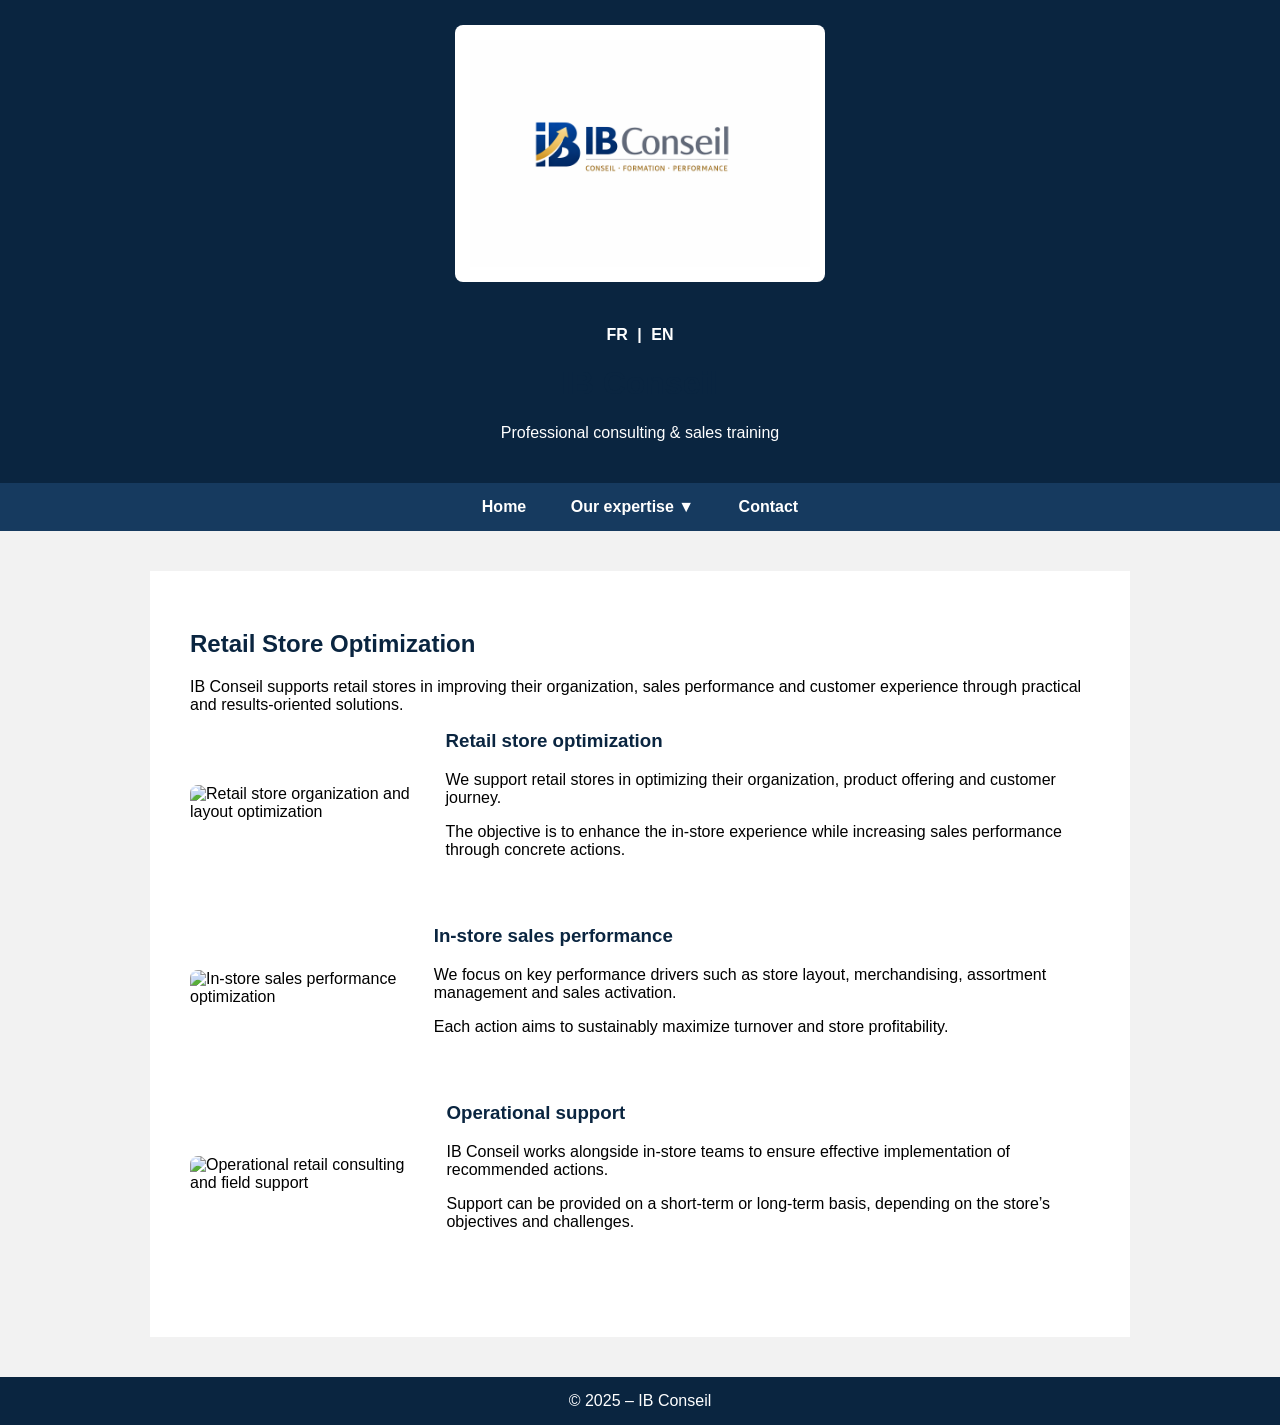
==== Conseil-magasin-en.html @ 3438a47e "Rename Conseil-magasin-en to Conseil-magasin-en.html" ====
<!DOCTYPE html>
<html lang="en">
<head>
    <meta charset="UTF-8">
<title>IB Conseil – Retail Store Optimization & Sales Performance</title>

<meta name="description" content="IB Conseil helps retail stores optimize organization, sales performance and customer experience through practical, results-driven solutions.">
    <meta name="viewport" content="width=device-width, initial-scale=1.0">

    <link rel="stylesheet" href="style.css">

    <style>
        /* CONTENT BLOCKS WITH IMAGE */
        .content-block {
            display: flex;
            gap: 30px;
            align-items: center;
            margin-bottom: 50px;
        }

        .content-block img {
            width: 280px;
            border-radius: 8px;
        }

        .content-block h3 {
            margin-top: 0;
            color: #0a2540;
        }

        /* RESPONSIVE */
        @media (max-width: 768px) {
            .content-block {
                flex-direction: column;
                text-align: center;
            }

            .content-block img {
                width: 100%;
                max-width: 350px;
            }
        }
    </style>
</head>
<link rel="alternate" hreflang="fr" href="Conseil-magasin.html">
<link rel="alternate" hreflang="en" href="Conseil-magasin-en.html">
<body>

<header>
    <img src="logo-ibconseil.png" alt="IB Conseil logo" class="logo">

   <div class="lang-switch">
    <a href="Conseil-magasin.html">FR</a> |
    <a href="Conseil-magasin-en.html">EN</a>
</div>

    <h1>IB Conseil</h1>
    <p>Professional consulting & sales training</p>
</header>

<nav>
    <ul>
        <li><a href="index-en.html">Home</a></li>

        <li>
            <a href="#">Our expertise ▼</a>
            <ul>
                <li><a href="Conseil-magasin-en.html">Retail store optimization</a></li>
                <li><a href="Formation-entreprises-en.html">Sales team training</a></li>
                <li><a href="Formation-ecoles-en.html">Schools & universities</a></li>
            </ul>
        </li>

        <li><a href="contact-en.html">Contact</a></li>
    </ul>
</nav>

<section>
    <h2>Retail Store Optimization</h2>
    <p>
        IB Conseil supports retail stores in improving their organization,
        sales performance and customer experience through practical
        and results-oriented solutions.
    </p>

    <!-- BLOCK 1 -->
    <div class="content-block">
        <img src="image-organization.jpg" alt="Retail store organization and layout optimization">
        <div>
            <h3>Retail store optimization</h3>
            <p>
                We support retail stores in optimizing their organization,
                product offering and customer journey.
            </p>
            <p>
                The objective is to enhance the in-store experience while
                increasing sales performance through concrete actions.
            </p>
        </div>
    </div>

    <!-- BLOCK 2 -->
    <div class="content-block">
        <img src="image-sales-performance.jpg" alt="In-store sales performance optimization">
        <div>
            <h3>In-store sales performance</h3>
            <p>
                We focus on key performance drivers such as store layout,
                merchandising, assortment management and sales activation.
            </p>
            <p>
                Each action aims to sustainably maximize turnover
                and store profitability.
            </p>
        </div>
    </div>

    <!-- BLOCK 3 -->
    <div class="content-block">
        <img src="image-field-support.jpg" alt="Operational retail consulting and field support">
        <div>
            <h3>Operational support</h3>
            <p>
                IB Conseil works alongside in-store teams to ensure
                effective implementation of recommended actions.
            </p>
            <p>
                Support can be provided on a short-term or long-term basis,
                depending on the store’s objectives and challenges.
            </p>
        </div>
    </div>

</section>

<footer>
    © 2025 – IB Conseil
</footer>

</body>
</html>
---- style.css ----
body {
    font-family: Arial, sans-serif;
    background-color: #f2f2f2;
    margin: 0;
}

/* HEADER */
header {
    background-color: #0a2540;
    color: white;
    padding: 25px;
    text-align: center;
}

.logo {
    max-width: 340px;
    background: white;
    padding: 15px;
    border-radius: 8px;
    margin-bottom: 25px;
}

/* MENU */
nav {
    background-color: #163a5f;
}

nav ul {
    list-style: none;
    margin: 0;
    padding: 0;
    text-align: center;
}

nav ul li {
    display: inline-block;
    position: relative;
}

nav ul li a {
    display: block;
    padding: 15px 20px;
    color: white;
    text-decoration: none;
    font-weight: bold;
}

nav ul li:hover {
    background-color: #0a2540;
}

/* SOUS-MENU */
nav ul li ul {
    display: none;
    position: absolute;
    background-color: #163a5f;
    min-width: 250px;
    z-index: 1000;
}

nav ul li:hover ul {
    display: block;
}

nav ul li ul li {
    display: block;
}

/* CONTENU */
section {
    max-width: 900px;
    margin: 40px auto;
    background: white;
    padding: 40px;
}

h1, h2 {
    color: #0a2540;
}

/* FOOTER */
footer {
    background-color: #0a2540;
    color: white;
    text-align: center;
    padding: 15px;
    margin-top: 40px;
}
input, textarea {
    width: 100%;
    padding: 10px;
    margin-top: 5px;
    border: 1px solid #ccc;
}

button {
    background-color: #0a2540;
    color: white;
    padding: 12px 25px;
    border: none;
    cursor: pointer;
}

button:hover {
    background-color: #163a5f;
}
.lang-switch {
    margin-top: 15px;
    font-weight: bold;
}

.lang-switch a {
    color: white;
    text-decoration: none;
    margin: 0 5px;
}

.lang-switch a:hover {
    text-decoration: underline;
}
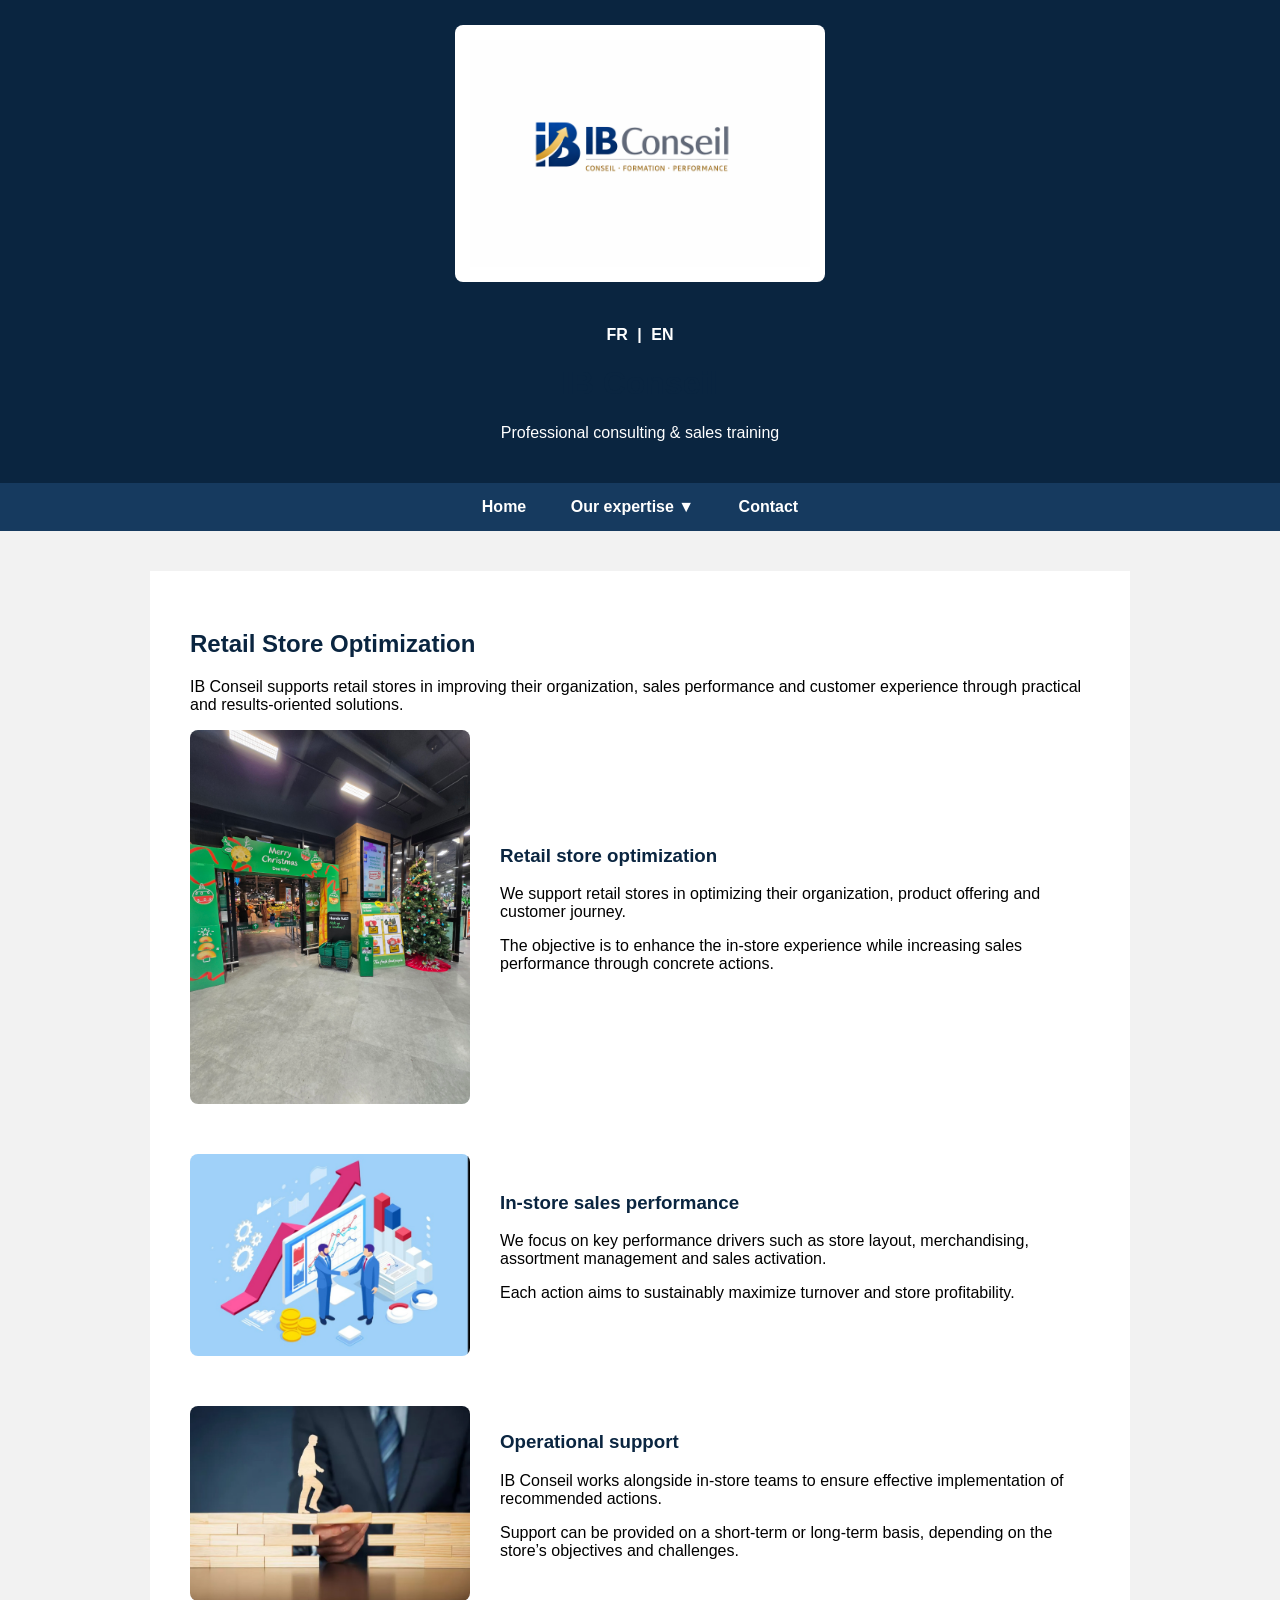
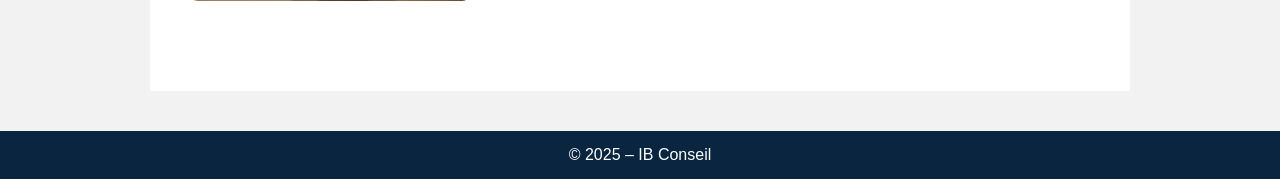
==== commit 86de0469: "Update Conseil-magasin-en.html" ====
--- a/Conseil-magasin-en.html
+++ b/Conseil-magasin-en.html
@@ -85,7 +85,7 @@
 
     <!-- BLOCK 1 -->
     <div class="content-block">
-        <img src="image-organization.jpg" alt="Retail store organization and layout optimization">
+        <img src="image-organisation-magasin.jpg" alt="Retail store organization and layout optimization">
         <div>
             <h3>Retail store optimization</h3>
             <p>
@@ -101,7 +101,7 @@
 
     <!-- BLOCK 2 -->
     <div class="content-block">
-        <img src="image-sales-performance.jpg" alt="In-store sales performance optimization">
+        <img src="image-performance-commerciale.jpg" alt="In-store sales performance optimization">
         <div>
             <h3>In-store sales performance</h3>
             <p>
@@ -117,7 +117,7 @@
 
     <!-- BLOCK 3 -->
     <div class="content-block">
-        <img src="image-field-support.jpg" alt="Operational retail consulting and field support">
+        <img src="image-accompagnement-terrain.jpg" alt="Operational retail consulting and field support">
         <div>
             <h3>Operational support</h3>
             <p>
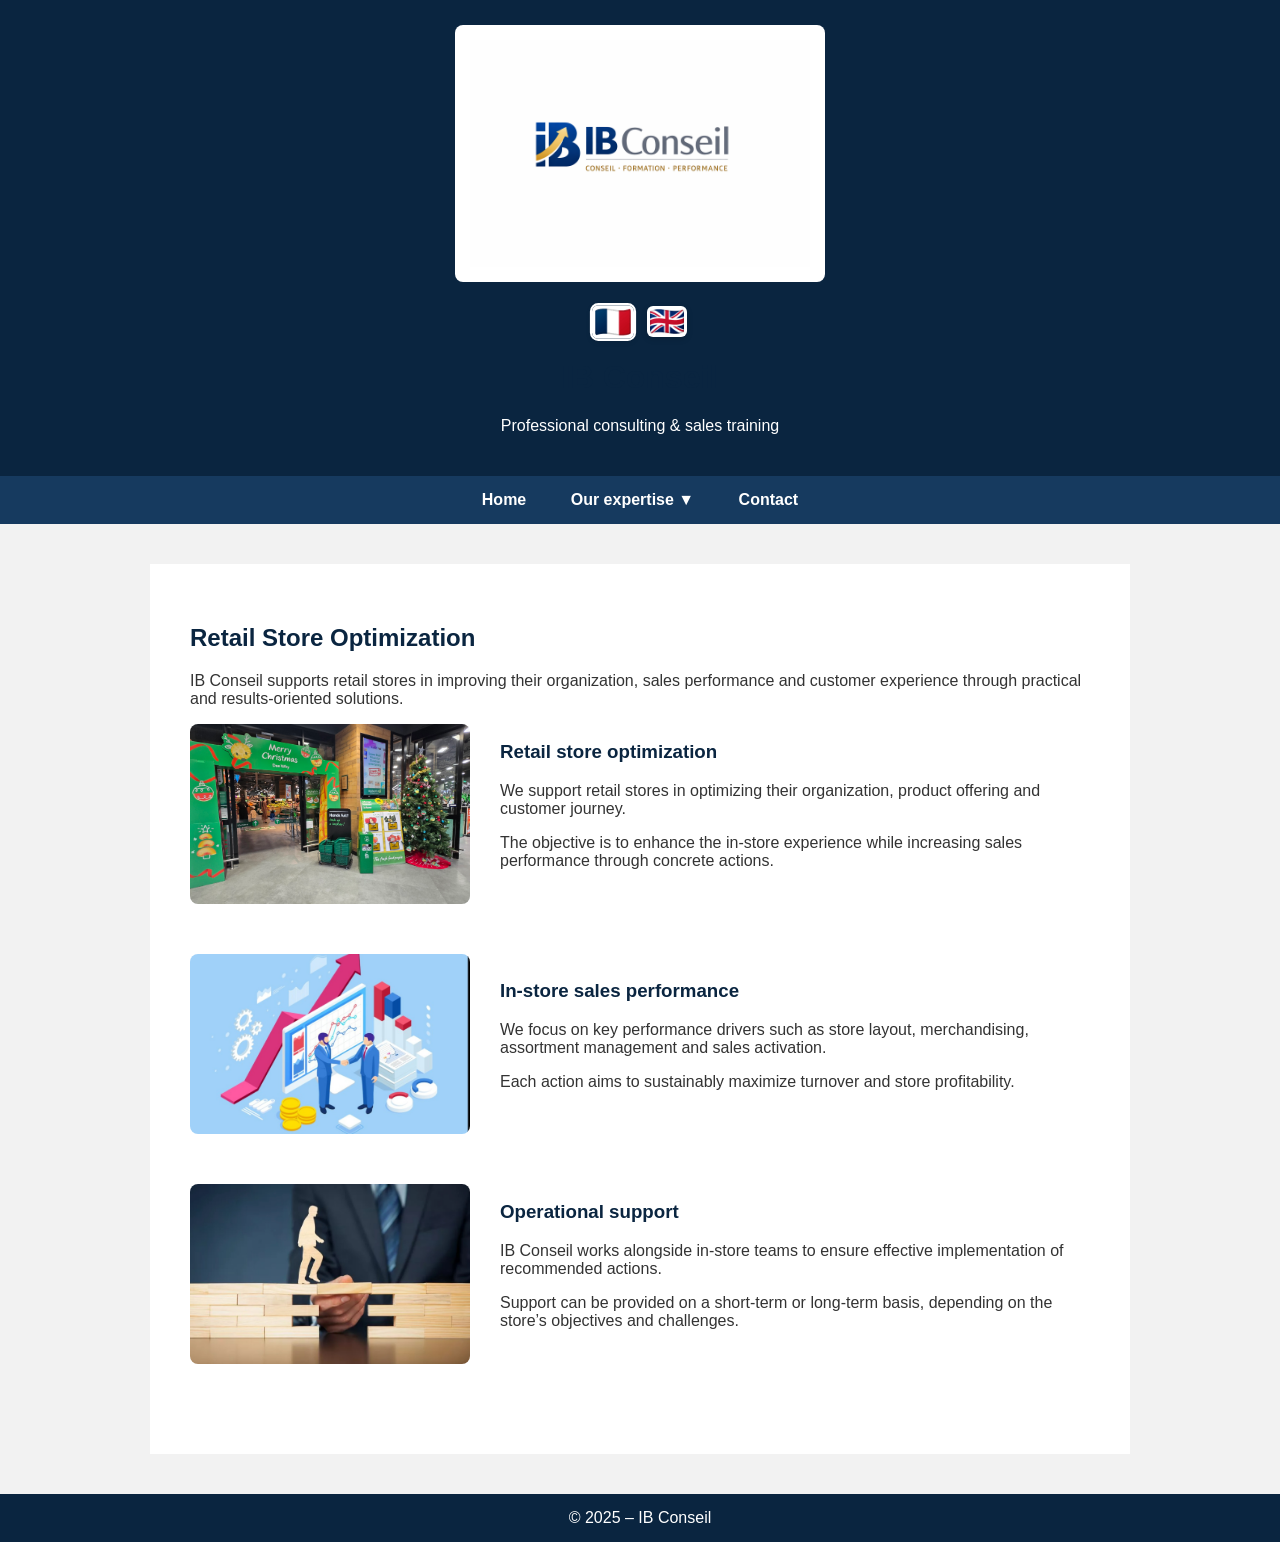
==== commit afbf259f: "Update Conseil-magasin-en.html" ====
--- a/Conseil-magasin-en.html
+++ b/Conseil-magasin-en.html
@@ -50,8 +50,12 @@
     <img src="logo-ibconseil.png" alt="IB Conseil logo" class="logo">
 
    <div class="lang-switch">
-    <a href="Conseil-magasin.html">FR</a> |
-    <a href="Conseil-magasin-en.html">EN</a>
+    <a href="index.html" class="active">
+        <img src="images/fr.png" alt="Français">
+    </a>
+    <a href="index-en.html">
+        <img src="images/en.png" alt="English">
+    </a>
 </div>
 
     <h1>IB Conseil</h1>
--- a/style.css
+++ b/style.css
@@ -1,10 +1,18 @@
+/* ===============================
+   BASE GÉNÉRALE
+   =============================== */
+
 body {
     font-family: Arial, sans-serif;
     background-color: #f2f2f2;
     margin: 0;
-}
-
-/* HEADER */
+    color: #333;
+}
+
+/* ===============================
+   HEADER
+   =============================== */
+
 header {
     background-color: #0a2540;
     color: white;
@@ -12,15 +20,56 @@
     text-align: center;
 }
 
+/* Logo */
 .logo {
     max-width: 340px;
     background: white;
     padding: 15px;
     border-radius: 8px;
-    margin-bottom: 25px;
-}
-
-/* MENU */
+    margin-bottom: 20px;
+}
+
+/* ===============================
+   SELECTEUR DE LANGUE – DRAPEAUX
+   =============================== */
+
+.lang-switch {
+    display: flex;
+    justify-content: center;
+    gap: 14px;
+    margin-bottom: 20px;
+}
+
+.lang-switch a {
+    display: inline-flex;
+    align-items: center;
+    justify-content: center;
+}
+
+.lang-switch img {
+    width: 34px;
+    height: auto;
+    padding: 3px;
+    background: white;
+    border-radius: 6px;
+    box-shadow: 0 2px 6px rgba(0,0,0,0.15);
+    transition: transform 0.2s ease, opacity 0.2s ease;
+}
+
+.lang-switch img:hover {
+    transform: scale(1.08);
+    opacity: 0.9;
+}
+
+.lang-switch a.active img {
+    outline: 2px solid white;
+    transform: scale(1.05);
+}
+
+/* ===============================
+   MENU PRINCIPAL
+   =============================== */
+
 nav {
     background-color: #163a5f;
 }
@@ -49,7 +98,10 @@
     background-color: #0a2540;
 }
 
-/* SOUS-MENU */
+/* ===============================
+   SOUS-MENU
+   =============================== */
+
 nav ul li ul {
     display: none;
     position: absolute;
@@ -66,7 +118,10 @@
     display: block;
 }
 
-/* CONTENU */
+/* ===============================
+   CONTENU PRINCIPAL
+   =============================== */
+
 section {
     max-width: 900px;
     margin: 40px auto;
@@ -74,23 +129,45 @@
     padding: 40px;
 }
 
-h1, h2 {
+h1, h2, h3 {
     color: #0a2540;
 }
 
-/* FOOTER */
-footer {
-    background-color: #0a2540;
-    color: white;
-    text-align: center;
-    padding: 15px;
-    margin-top: 40px;
-}
-input, textarea {
+/* ===============================
+   BLOCS IMAGE + TEXTE (STANDARD SITE)
+   =============================== */
+
+.content-block {
+    display: flex;
+    gap: 30px;
+    align-items: center;
+    margin-bottom: 60px;
+}
+
+.content-block img {
+    width: 280px;
+    height: 180px;
+    object-fit: cover;
+    border-radius: 8px;
+    background-color: #eaeaea;
+    flex-shrink: 0;
+}
+
+.content-block h3 {
+    margin-top: 0;
+}
+
+/* ===============================
+   FORMULAIRES
+   =============================== */
+
+input,
+textarea {
     width: 100%;
     padding: 10px;
     margin-top: 5px;
     border: 1px solid #ccc;
+    box-sizing: border-box;
 }
 
 button {
@@ -104,17 +181,49 @@
 button:hover {
     background-color: #163a5f;
 }
-.lang-switch {
-    margin-top: 15px;
-    font-weight: bold;
-}
-
-.lang-switch a {
-    color: white;
-    text-decoration: none;
-    margin: 0 5px;
-}
-
-.lang-switch a:hover {
-    text-decoration: underline;
-}
+
+/* ===============================
+   FOOTER
+   =============================== */
+
+footer {
+    background-color: #0a2540;
+    color: white;
+    text-align: center;
+    padding: 15px;
+    margin-top: 40px;
+}
+
+/* ===============================
+   RESPONSIVE MOBILE
+   =============================== */
+
+@media (max-width: 768px) {
+
+    nav ul li {
+        display: block;
+    }
+
+    nav ul li ul {
+        position: static;
+    }
+
+    .content-block {
+        flex-direction: column;
+        text-align: center;
+    }
+
+    .content-block img {
+        width: 100%;
+        max-width: 360px;
+        height: auto;
+    }
+
+    section {
+        padding: 25px;
+    }
+
+    .logo {
+        max-width: 260px;
+    }
+   }
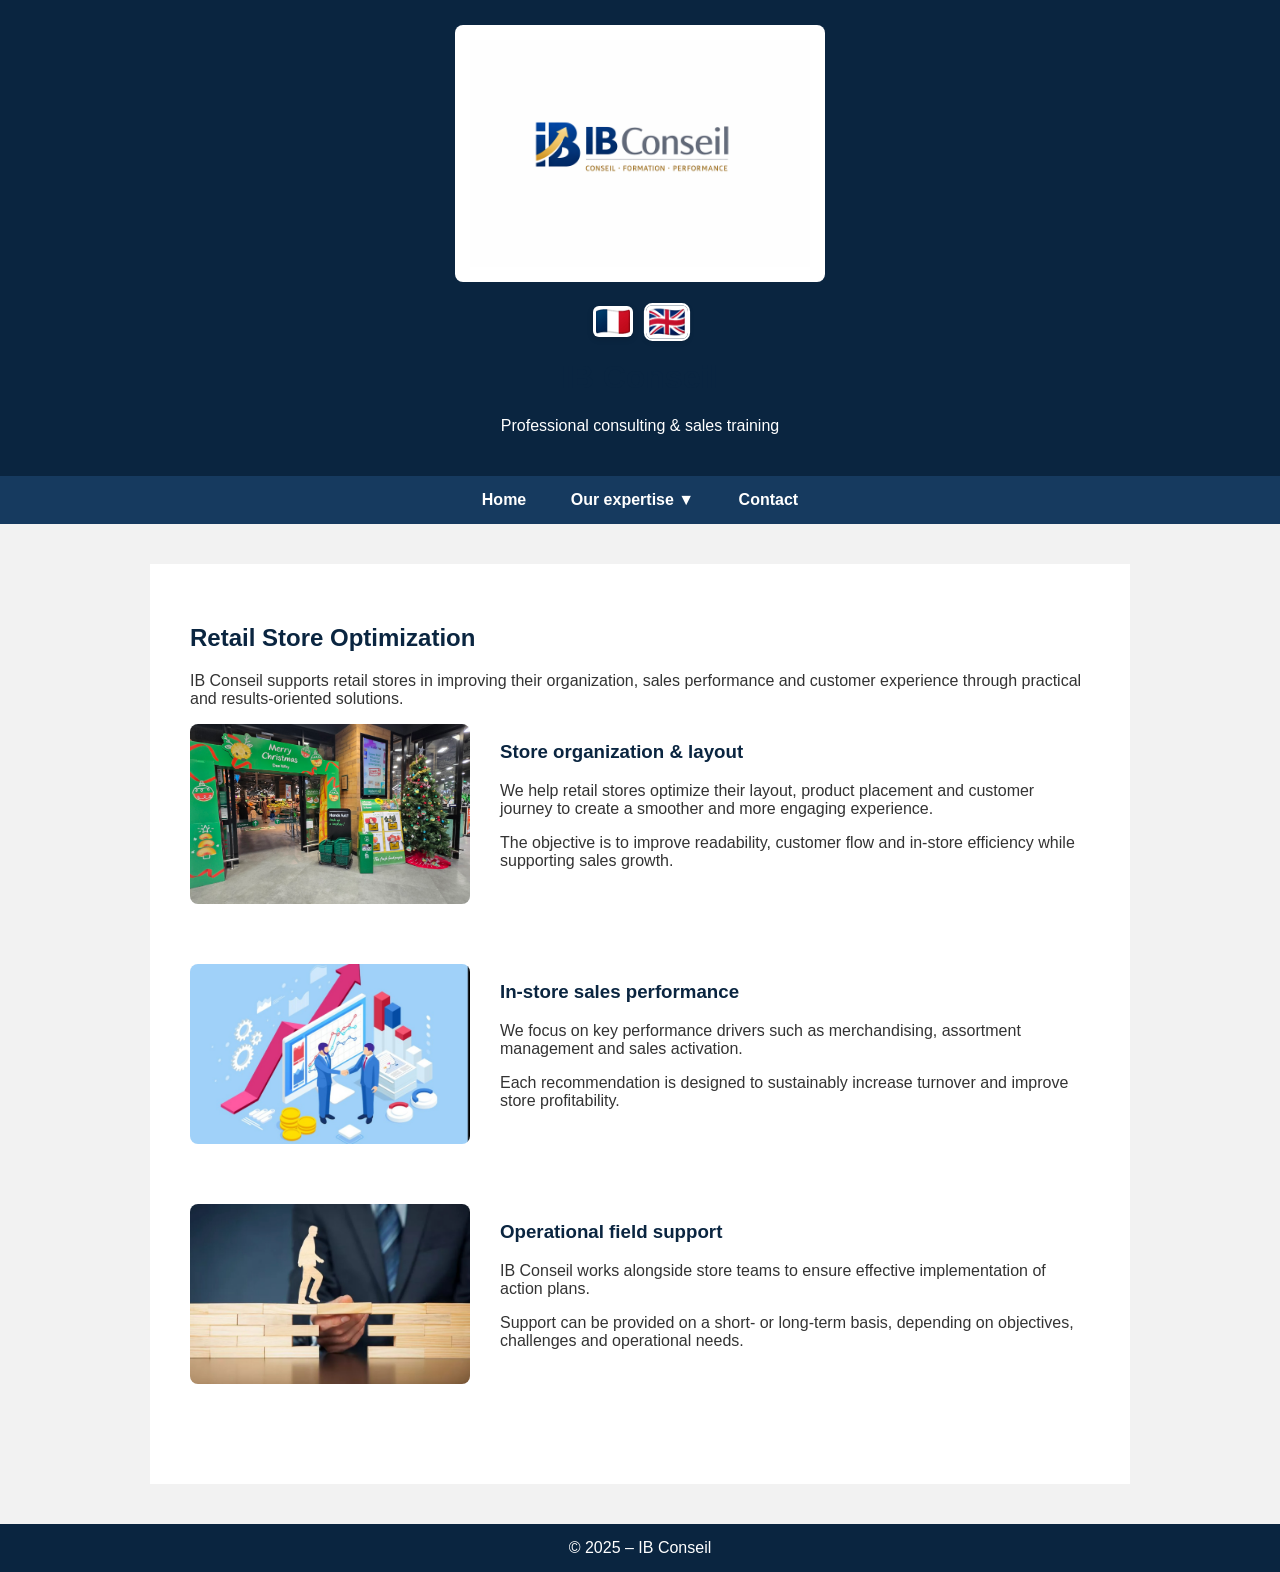
==== commit 39bdb12d: "Update Conseil-magasin-en.html" ====
--- a/Conseil-magasin-en.html
+++ b/Conseil-magasin-en.html
@@ -2,61 +2,35 @@
 <html lang="en">
 <head>
     <meta charset="UTF-8">
-<title>IB Conseil – Retail Store Optimization & Sales Performance</title>
 
-<meta name="description" content="IB Conseil helps retail stores optimize organization, sales performance and customer experience through practical, results-driven solutions.">
+    <title>IB Conseil – Retail Store Optimization & Sales Performance</title>
+
+    <!-- SEO -->
+    <meta name="description" content="IB Conseil helps retail stores optimize organization, sales performance and customer experience through practical, results-driven solutions.">
     <meta name="viewport" content="width=device-width, initial-scale=1.0">
 
+    <!-- SEO multilingual -->
+    <link rel="alternate" hreflang="fr" href="Conseil-magasin.html">
+    <link rel="alternate" hreflang="en" href="Conseil-magasin-en.html">
+
+    <!-- Styles -->
     <link rel="stylesheet" href="style.css">
+</head>
 
-    <style>
-        /* CONTENT BLOCKS WITH IMAGE */
-        .content-block {
-            display: flex;
-            gap: 30px;
-            align-items: center;
-            margin-bottom: 50px;
-        }
-
-        .content-block img {
-            width: 280px;
-            border-radius: 8px;
-        }
-
-        .content-block h3 {
-            margin-top: 0;
-            color: #0a2540;
-        }
-
-        /* RESPONSIVE */
-        @media (max-width: 768px) {
-            .content-block {
-                flex-direction: column;
-                text-align: center;
-            }
-
-            .content-block img {
-                width: 100%;
-                max-width: 350px;
-            }
-        }
-    </style>
-</head>
-<link rel="alternate" hreflang="fr" href="Conseil-magasin.html">
-<link rel="alternate" hreflang="en" href="Conseil-magasin-en.html">
 <body>
 
 <header>
     <img src="logo-ibconseil.png" alt="IB Conseil logo" class="logo">
 
-   <div class="lang-switch">
-    <a href="index.html" class="active">
-        <img src="images/fr.png" alt="Français">
-    </a>
-    <a href="index-en.html">
-        <img src="images/en.png" alt="English">
-    </a>
-</div>
+    <!-- Language switch -->
+    <div class="lang-switch">
+        <a href="Conseil-magasin.html">
+            <img src="images/fr.png" alt="Français">
+        </a>
+        <a href="Conseil-magasin-en.html" class="active">
+            <img src="images/en.png" alt="English">
+        </a>
+    </div>
 
     <h1>IB Conseil</h1>
     <p>Professional consulting & sales training</p>
@@ -91,14 +65,14 @@
     <div class="content-block">
         <img src="image-organisation-magasin.jpg" alt="Retail store organization and layout optimization">
         <div>
-            <h3>Retail store optimization</h3>
+            <h3>Store organization & layout</h3>
             <p>
-                We support retail stores in optimizing their organization,
-                product offering and customer journey.
+                We help retail stores optimize their layout, product placement
+                and customer journey to create a smoother and more engaging experience.
             </p>
             <p>
-                The objective is to enhance the in-store experience while
-                increasing sales performance through concrete actions.
+                The objective is to improve readability, customer flow
+                and in-store efficiency while supporting sales growth.
             </p>
         </div>
     </div>
@@ -109,12 +83,12 @@
         <div>
             <h3>In-store sales performance</h3>
             <p>
-                We focus on key performance drivers such as store layout,
-                merchandising, assortment management and sales activation.
+                We focus on key performance drivers such as merchandising,
+                assortment management and sales activation.
             </p>
             <p>
-                Each action aims to sustainably maximize turnover
-                and store profitability.
+                Each recommendation is designed to sustainably increase turnover
+                and improve store profitability.
             </p>
         </div>
     </div>
@@ -123,14 +97,14 @@
     <div class="content-block">
         <img src="image-accompagnement-terrain.jpg" alt="Operational retail consulting and field support">
         <div>
-            <h3>Operational support</h3>
+            <h3>Operational field support</h3>
             <p>
-                IB Conseil works alongside in-store teams to ensure
-                effective implementation of recommended actions.
+                IB Conseil works alongside store teams to ensure
+                effective implementation of action plans.
             </p>
             <p>
-                Support can be provided on a short-term or long-term basis,
-                depending on the store’s objectives and challenges.
+                Support can be provided on a short- or long-term basis,
+                depending on objectives, challenges and operational needs.
             </p>
         </div>
     </div>
